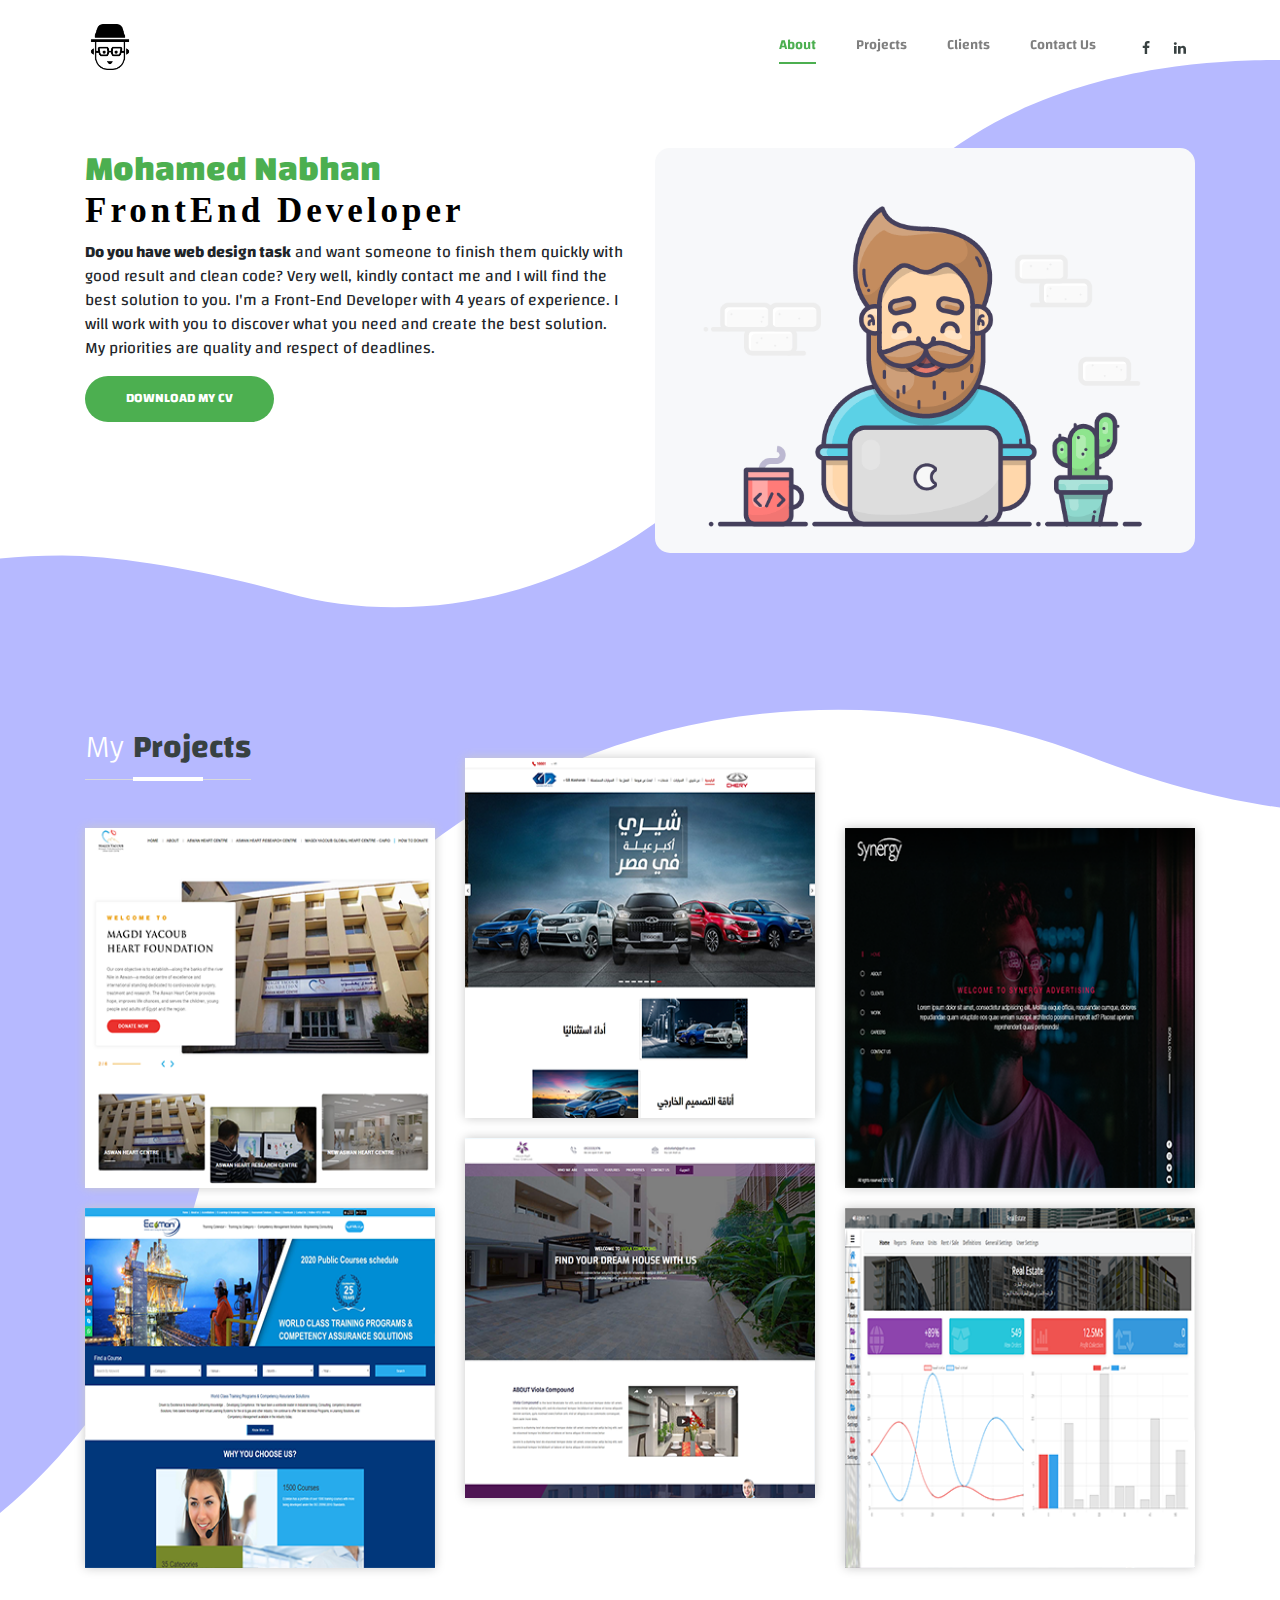
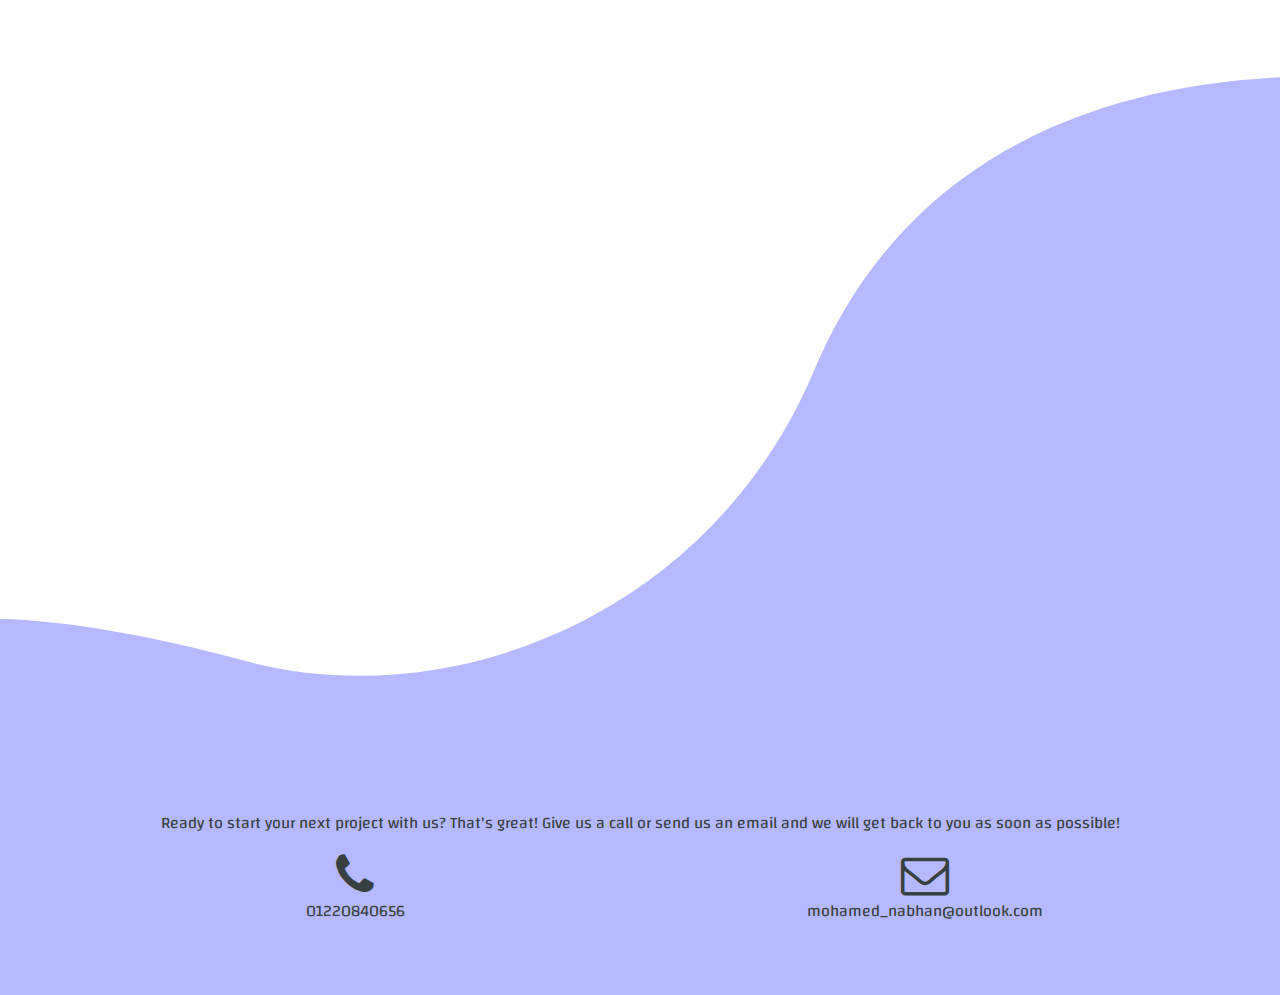
==== index.html @ 4a7d92b8 "Add Project" ====
<!DOCTYPE html>
<html lang="ar">

<head>
    <meta http-equiv="content-type" content="text/html; charset=utf-8">
    <meta name="format-detection" content="telephone=no">
    <meta name="viewport" content="width=device-width, initial-scale=1, maximum-scale=1, user-scalable=no">
    <link rel="shortcut icon" href="assets/images/favicon.ico">
    <title>Mohamed Nabhan</title>
    <link href="assets/css/main.css" rel="stylesheet" type="text/css">
    <link href="https://fonts.googleapis.com/css?family=Changa&display=swap" rel="stylesheet">

    <!--[if lt IE 9]>
    <script src="assets/js/html5shiv.min.js"></script>
    <script src="assets/js/respond.min.js"></script>
    <![endif]-->

</head>

<body>

    <a href="javascript:void(0)" class="scrollToTop"><i class="fa fa-angle-up"></i></a>

    <header id="about">

        <nav class="navbar navbar-expand-lg navbar-light  navbar fixed-top">
            <div class="container">
                <a class="navbar-brand" href="index.html">
                    <img src="assets/images/logo.png" alt="logo">
                </a>
                <button class="navbar-toggler" type="button" data-toggle="collapse"
                    data-target="#navbarSupportedContent" aria-controls="navbarSupportedContent" aria-expanded="false"
                    aria-label="Toggle navigation">
                    <span class="navbar-toggler-icon"></span>
                </button>
                <div class="collapse navbar-collapse " id="navbarSupportedContent">
                    <ul class="navbar-nav ml-auto">

                        <li class="nav-item">
                            <a class="nav-link " href="#about">About</a>
                        </li>
                        <li class="nav-item">
                            <a class="nav-link " href="#projects">Projects</a>
                        </li>
                        <li class="nav-item">
                            <a class="nav-link " href="#clients">clients</a>
                        </li>
                        <li class="nav-item">
                            <a class="nav-link " href="#contact">Contact Us</a>
                        </li>


                    </ul>
                </div>
                <div class="nav-social d-none d-sm-block">
                    <ul class="social_icon black noborder">
                        <li><a class="facebook" href="#"><i class="fa fa-facebook"></i> </a> </li>
                        <li><a class="dribble" href="#"><i class="fa fa-linkedin"></i> </a> </li>
                    </ul>
                </div>
            </div>
        </nav>

    </header>

    <section class="about padding">
        <div class="container">
            <div class="row">
                <!-- shape-projects -->
                <div class="col-md-6">
                    <div class="about-desc">
                        <h2>Mohamed Nabhan <mark>FrontEnd Developer</mark></h2>
                        <p><b>Do you have web design task</b> and want someone to finish them quickly with good result
                            and clean code?
                            Very well, kindly contact me and I will find the best solution to you.
                            I'm a Front-End Developer with 4 years of experience. I will work with you to discover what
                            you need and create the best solution. My priorities are quality and respect of deadlines.
                        </p>
                        <a target="_blank" href="assets/images/Mohamed-Nabhan.pdf" class="btn btn_primary">Download My
                            CV </a>
                    </div>
                </div>
                <!-- all cards -->
                <div class="col-md-6">
                    <img src="assets/images/about.gif" alt="" class="img-fluid">
                </div>
            </div>
        </div>
    </section>
    <section id="projects" class="projects padding">
        <div class="container">
            <h2 class="section-head color-dark wow fadeIn" data-wow-delay="500ms"
                style="visibility: visible; animation-delay: 500ms; animation-name: fadeIn;"><span
                    class="color-white">My </span> Projects <span class="underline bg-white"></span></h2>
            <div class="row">

                <div class="col-md-4 col-sm-12  ">
                    <!-- each project -->
                    <a target="_blank" href="https://myf-egypt.org/" title="">
                        <figure class="project">
                            <img src="assets/images/projects/myf.png" alt="" width="400" height="360"
                                class="img-responsive">
                            <!-- project-content -->
                            <figcaption class="project-content ">
                                <!--<time class="project-time">October 4th, 2018</time>-->
                                <h4 class="project-name">Dr/ Magdi Yaqouib Heart Foundation</h4>

                                <h6 class="project-category">EGYPT</h6>
                                <h6 class="project-category">Web Design</h6>
                            </figcaption>
                        </figure>
                    </a>
                    <!-- each project -->
                    <a target="_blank" href="https://www.ecomanonline.com/" title="">
                        <figure class="project">
                            <img src="assets/images/projects/ecoman.png" alt="" width="400" height="360"
                                class="img-responsive">
                            <!-- project-content -->
                            <figcaption class="project-content ">
                                <h4 class="project-name">ECOMAN Global Traning Center </h4>


                                <h6 class="project-category">UAE, USA, KSA</h6>
                                <h6 class="project-category">Web Design</h6>
                            </figcaption>
                        </figure>
                    </a>
                </div>
                <div class="col-md-4 col-sm-12  projets-up">
                    <a target="_blank" href="https://www.chery-eg.com/web/ar/" title="">
                        <figure class="project">
                            <img src="assets/images/projects/chery.png" alt="" width="400" height="360"
                                class="img-responsive">
                            <!-- project-content -->
                            <figcaption class="project-content ">
                                <h4 class="project-name">GHABBOUR AUTO CHERY Car Brand</h4>

                                <h6 class="project-category">EGYPT</h6>
                                <h6 class="project-category">Web Design</h6>
                            </figcaption>
                        </figure>
                    </a>
                    <!-- each project -->
                    <a target="_blank" href="https://www.viola-compound.com/en" title="">
                        <figure class="project">
                            <img src="assets/images/projects/viola.png" alt="" width="400" height="360"
                                class="img-responsive">
                            <!-- project-content -->
                            <figcaption class="project-content ">
                                <h4 class="project-name">VIOLA COMPOUND</h4>
                                <h6 class="project-category">KSA</h6>
                                <h6 class="project-category">Web Design</h6>
                            </figcaption>
                        </figure>
                    </a>
                    <!--
                        <a href="projects.html" class="all-projects">View All
                            <span class="fa fa-arrow-circle-right"></span></a> -->
                </div>
                <div class="col-md-4 col-sm-12 ">
                    <!-- each project -->
                    <a target="_blank" href="#" title="">
                        <figure class="project">
                            <img src="assets/images/projects/synergy.png" alt="" width="400" height="360"
                                class="img-responsive">
                            <!-- project-content -->
                            <figcaption class="project-content ">
                                <h4 class="project-name">SYNERGY ADVERTISING</h4>

                                <h6 class="project-category">EGYPT</h6>
                                <h6 class="project-category">Web Design</h6>
                            </figcaption>
                        </figure>
                    </a>
                    <!-- each project -->
                    <a target="_blank" href="#" title="">
                        <figure class="project">
                            <img src="assets/images/projects/real-estate-app.png" alt="" width="400" height="360"
                                class="img-responsive">
                            <!-- project-content -->
                            <figcaption class="project-content ">
                                <h4 class="project-name">REALESTATE WEB APP</h4>
                                <h6 class="project-category">KSA</h6>
                                <h6 class="project-category">Web Design</h6>
                            </figcaption>
                        </figure>
                    </a>
                </div>
            </div>
        </div>

    </section>
    <!-- clients-->
    <section id="clients" class="clients padding ">
        <div class="container">
            <div class="row">
                <div class="col-sm-12 text-center">
                    <h2 class="section-head color-dark wow fadeIn" data-wow-delay="500ms">Clients I worked with<span
                            class="underline"></span></h2>
                </div>
            </div>
            <div class="items-box row text-center">

                <div class="col-md-3 col-sm-6 wow fadeIn" data-wow-delay="300ms">
                    <div class="box">
                        <img src="assets/images/clients/myf.png" class="img-fluid">
                    </div>
                </div>
                <div class="col-md-3 col-sm-6 wow fadeIn" data-wow-delay="300ms">
                    <div class="box">
                        <img src="assets/images/clients/chery.png" class="img-fluid">
                    </div>
                </div>
                <div class="col-md-3 col-sm-6 wow fadeIn" data-wow-delay="300ms">
                    <div class="box">
                        <img src="assets/images/clients/Ghabbour.png" class="img-fluid">
                    </div>
                </div>
                <div class="col-md-3 col-sm-6 wow fadeIn" data-wow-delay="300ms">
                    <div class="box">
                        <img src="assets/images/clients/synergy.png" class="img-fluid">
                    </div>
                </div>
                <div class="col-md-3 col-sm-6 wow fadeIn" data-wow-delay="300ms">
                    <div class="box">
                        <img src="assets/images/clients/EM.png" class="img-fluid">
                    </div>
                </div>
                <div class="col-md-3 col-sm-6 wow fadeIn" data-wow-delay="300ms">
                    <div class="box">
                        <img src="assets/images/clients/ecoman.png" class="img-fluid">
                    </div>
                </div>

                <div class="col-md-3 col-sm-6 wow fadeIn" data-wow-delay="300ms">
                    <div class="box">
                        <img src="assets/images/clients/gm.png" class="img-fluid">
                    </div>
                </div>
                <div class="col-md-3 col-sm-6 wow fadeIn" data-wow-delay="300ms">
                    <div class="box">
                        <img src="assets/images/clients/microsoft.png" class="img-fluid">
                    </div>
                </div>


            </div>
        </div>
    </section>

    <!-- Start contact Section -->
    <section id="contact" class="">
        <div class="container">
            <div class="row">
                <div class="col-sm-12 text-center">
                    <h2 class="section-head color-dark wow fadeIn" data-wow-delay="500ms">Let's Get In Touch! <span
                            class="underline"></span></h2>
                    <p>Ready to start your next project with us? That's great! Give us a call or send us an email and we
                        will get back to you as soon as possible!</p>
                </div>
            </div>
            <div class="row text-center">

                <div class="col-md-6  ">
                    <i class="fa fa-phone fa-3x sr-contact"></i>
                    <p><a href="tel:+01220840656">01220840656</a></p>
                </div>
                <div class="col-md-6">
                    <i class="fa fa-envelope-o fa-3x sr-contact"></i>
                    <p><a href="mailto:mohamed_nabhan@outlook.com">
                            mohamed_nabhan@outlook.com</a></p>
                </div>
            </div>
        </div>
    </section>
    <!-- End contact Section -->

    <div class="copyright">
        <div class="container">
            <div class="row">
                <div class="col-md-12 text-center wow fadeInUp" data-wow-delay="300ms">
                    <p>Copyright &copy; 2020 <a href="https://www.facebook.com/Mohamed.Ashraf.Nabhan">Mohamed
                            Nabhan</a>. All Rights Reserved.</p>
                </div>
            </div>
        </div>
    </div>
    <script src="assets/js/jquery-3.3.1.min.js"></script>
    <script src="assets/js/popper.min.js"></script>
    <script src="assets/js/bootstrap.min.js"></script>

    <script src="assets/js/owl.carousel.min.js"></script>
    <script src="assets/js/jquery.cubeportfolio.min.js"></script>
    <script src="assets/js/jquery.fancybox.min.js"></script>
    <script src="assets/js/jquery.nicescroll.min.js"></script>
    <script src="assets/js/wow.min.js"></script>
    <script>
        new WOW().init();
    </script>
    <script src="assets/js/script.js"></script>

</body>

</html>
---- assets/css/main.css ----
@import url("bootstrap.min.css");

@import url("hover.css");

@import url("animate.css");

@import url("owl.carousel.min.css");

@import url("cubeportfolio.min.css");

@import url("jquery.fancybox.min.css");

@import url("style.css");

@import url("responsive.css");

@import url("font-awesome.min.css");
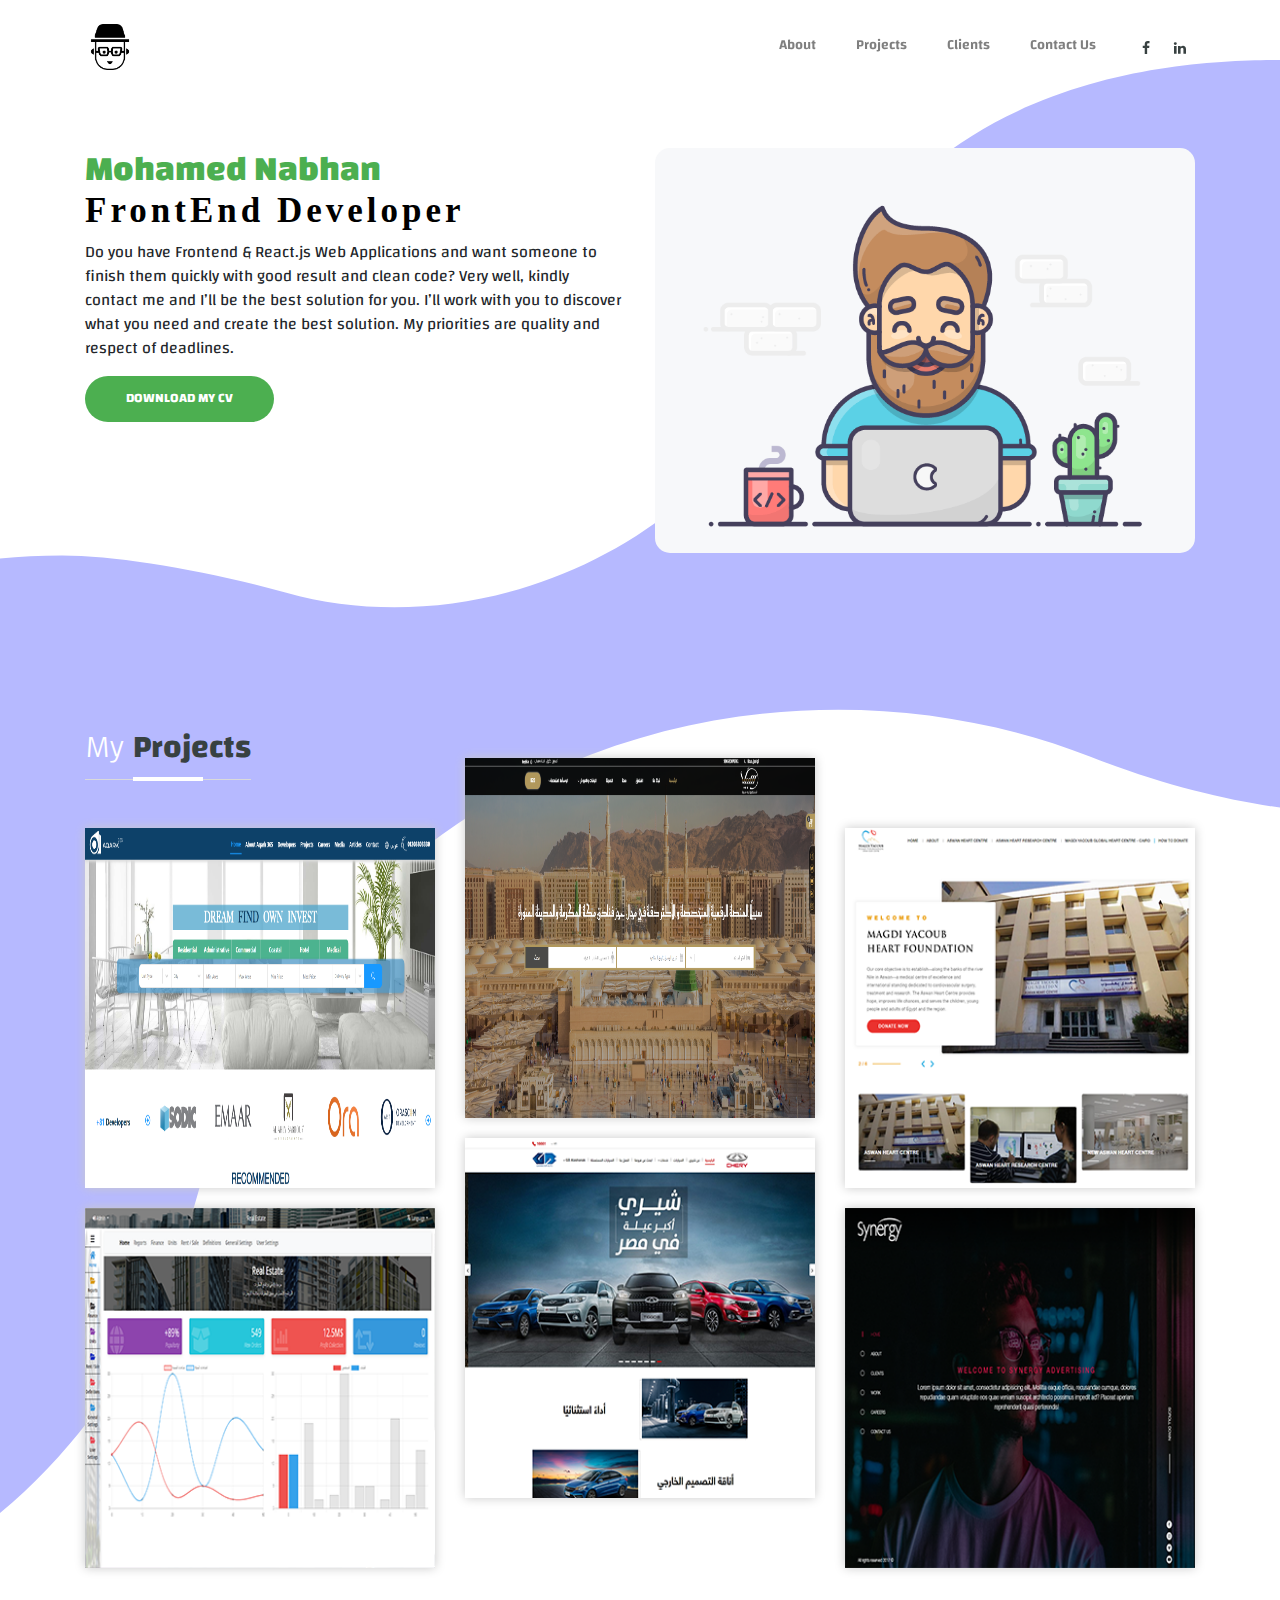
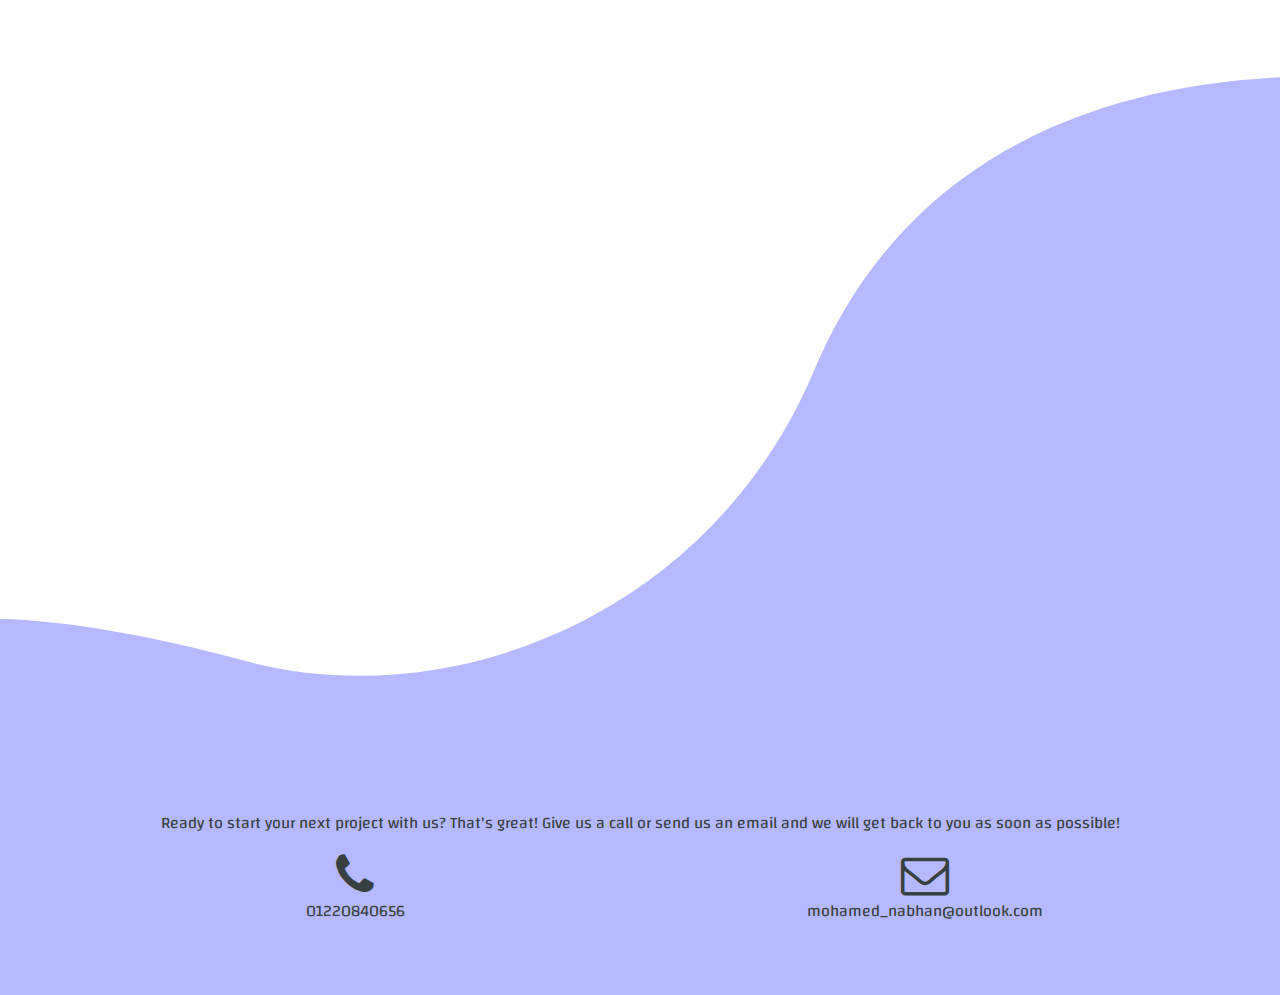
==== commit 7c92b7de: "[update] info" ====
--- a/index.html
+++ b/index.html
@@ -21,7 +21,7 @@
 
     <a href="javascript:void(0)" class="scrollToTop"><i class="fa fa-angle-up"></i></a>
 
-    <header id="about">
+    <header id="home">
 
         <nav class="navbar navbar-expand-lg navbar-light  navbar fixed-top">
             <div class="container">
@@ -70,11 +70,9 @@
                 <div class="col-md-6">
                     <div class="about-desc">
                         <h2>Mohamed Nabhan <mark>FrontEnd Developer</mark></h2>
-                        <p><b>Do you have web design task</b> and want someone to finish them quickly with good result
-                            and clean code?
-                            Very well, kindly contact me and I will find the best solution to you.
-                            I'm a Front-End Developer with 4 years of experience. I will work with you to discover what
-                            you need and create the best solution. My priorities are quality and respect of deadlines.
+                        <p>
+                            Do you have Frontend & React.js Web Applications and want someone  to finish them quickly  with good result  and clean code? Very well, kindly contact me and I’ll be the best solution for you.  I’ll work with you to discover what you need and create the best solution. My priorities are quality and respect of deadlines.
+                            
                         </p>
                         <a target="_blank" href="assets/images/Mohamed-Nabhan.pdf" class="btn btn_primary">Download My
                             CV </a>
@@ -95,85 +93,23 @@
             <div class="row">
 
                 <div class="col-md-4 col-sm-12  ">
-                    <!-- each project -->
-                    <a target="_blank" href="https://myf-egypt.org/" title="">
-                        <figure class="project">
-                            <img src="assets/images/projects/myf.png" alt="" width="400" height="360"
-                                class="img-responsive">
-                            <!-- project-content -->
-                            <figcaption class="project-content ">
-                                <!--<time class="project-time">October 4th, 2018</time>-->
-                                <h4 class="project-name">Dr/ Magdi Yaqouib Heart Foundation</h4>
-
-                                <h6 class="project-category">EGYPT</h6>
-                                <h6 class="project-category">Web Design</h6>
-                            </figcaption>
-                        </figure>
-                    </a>
-                    <!-- each project -->
-                    <a target="_blank" href="https://www.ecomanonline.com/" title="">
-                        <figure class="project">
-                            <img src="assets/images/projects/ecoman.png" alt="" width="400" height="360"
-                                class="img-responsive">
-                            <!-- project-content -->
-                            <figcaption class="project-content ">
-                                <h4 class="project-name">ECOMAN Global Traning Center </h4>
-
-
-                                <h6 class="project-category">UAE, USA, KSA</h6>
-                                <h6 class="project-category">Web Design</h6>
-                            </figcaption>
-                        </figure>
-                    </a>
-                </div>
-                <div class="col-md-4 col-sm-12  projets-up">
-                    <a target="_blank" href="https://www.chery-eg.com/web/ar/" title="">
-                        <figure class="project">
-                            <img src="assets/images/projects/chery.png" alt="" width="400" height="360"
-                                class="img-responsive">
-                            <!-- project-content -->
-                            <figcaption class="project-content ">
-                                <h4 class="project-name">GHABBOUR AUTO CHERY Car Brand</h4>
-
-                                <h6 class="project-category">EGYPT</h6>
-                                <h6 class="project-category">Web Design</h6>
-                            </figcaption>
-                        </figure>
-                    </a>
-                    <!-- each project -->
-                    <a target="_blank" href="https://www.viola-compound.com/en" title="">
-                        <figure class="project">
-                            <img src="assets/images/projects/viola.png" alt="" width="400" height="360"
-                                class="img-responsive">
-                            <!-- project-content -->
-                            <figcaption class="project-content ">
-                                <h4 class="project-name">VIOLA COMPOUND</h4>
-                                <h6 class="project-category">KSA</h6>
-                                <h6 class="project-category">Web Design</h6>
-                            </figcaption>
-                        </figure>
-                    </a>
-                    <!--
-                        <a href="projects.html" class="all-projects">View All
-                            <span class="fa fa-arrow-circle-right"></span></a> -->
-                </div>
-                <div class="col-md-4 col-sm-12 ">
-                    <!-- each project -->
-                    <a target="_blank" href="#" title="">
-                        <figure class="project">
-                            <img src="assets/images/projects/synergy.png" alt="" width="400" height="360"
-                                class="img-responsive">
-                            <!-- project-content -->
-                            <figcaption class="project-content ">
-                                <h4 class="project-name">SYNERGY ADVERTISING</h4>
-
-                                <h6 class="project-category">EGYPT</h6>
-                                <h6 class="project-category">Web Design</h6>
-                            </figcaption>
-                        </figure>
-                    </a>
-                    <!-- each project -->
-                    <a target="_blank" href="#" title="">
+                     <!-- each project -->
+                     <a target="_blank" href="https://aqark365.com/" title="">
+                        <figure class="project">
+                            <img src="assets/images/projects/aqark365.png" alt="" width="400" height="360"
+                                class="img-responsive">
+                            <!-- project-content -->
+                            <figcaption class="project-content ">
+                                <h4 class="project-name">Real-Estate Platform-Next.js</h4>
+
+
+                                <h6 class="project-category">Egypt</h6>
+                                <h6 class="project-category">Next.js</h6>
+                            </figcaption>
+                        </figure>
+                    </a>
+                     <!-- each project -->
+                     <a target="_blank" href="#" title="">
                         <figure class="project">
                             <img src="assets/images/projects/real-estate-app.png" alt="" width="400" height="360"
                                 class="img-responsive">
@@ -185,6 +121,71 @@
                             </figcaption>
                         </figure>
                     </a>
+                    
+                   
+                </div>
+                <div class="col-md-4 col-sm-12  projets-up">
+                     <!-- each project -->
+                     <a target="_blank" href="https://www.sabeelan.com/" title="">
+                        <figure class="project">
+                            <img src="assets/images/projects/sabeelan.png" alt="" width="400" height="360"
+                                class="img-responsive">
+                            <!-- project-content -->
+                            <figcaption class="project-content ">
+                                <h4 class="project-name">Sabeelan Website - Next.js</h4>
+                                <h6 class="project-category">KSA</h6>
+                                <h6 class="project-category">Next.js</h6>
+                            </figcaption>
+                        </figure>
+                    </a>
+                    <a target="_blank" href="https://www.chery-eg.com/web/ar/" title="">
+                        <figure class="project">
+                            <img src="assets/images/projects/chery.png" alt="" width="400" height="360"
+                                class="img-responsive">
+                            <!-- project-content -->
+                            <figcaption class="project-content ">
+                                <h4 class="project-name">GHABBOUR AUTO CHERY Car Brand</h4>
+
+                                <h6 class="project-category">EGYPT</h6>
+                                <h6 class="project-category">Web Design</h6>
+                            </figcaption>
+                        </figure>
+                    </a>
+                   
+
+                   
+                </div>
+                <div class="col-md-4 col-sm-12 ">
+                     <!-- each project -->
+                     <a target="_blank" href="https://myf-egypt.org/" title="">
+                        <figure class="project">
+                            <img src="assets/images/projects/myf.png" alt="" width="400" height="360"
+                                class="img-responsive">
+                            <!-- project-content -->
+                            <figcaption class="project-content ">
+                                <!--<time class="project-time">October 4th, 2018</time>-->
+                                <h4 class="project-name">Dr/ Magdi Yaqouib Heart Foundation</h4>
+
+                                <h6 class="project-category">EGYPT</h6>
+                                <h6 class="project-category">Web Design</h6>
+                            </figcaption>
+                        </figure>
+                    </a>
+                    <!-- each project -->
+                    <a target="_blank" href="#" title="">
+                        <figure class="project">
+                            <img src="assets/images/projects/synergy.png" alt="" width="400" height="360"
+                                class="img-responsive">
+                            <!-- project-content -->
+                            <figcaption class="project-content ">
+                                <h4 class="project-name">SYNERGY ADVERTISING</h4>
+
+                                <h6 class="project-category">EGYPT</h6>
+                                <h6 class="project-category">Web Design</h6>
+                            </figcaption>
+                        </figure>
+                    </a>
+                   
                 </div>
             </div>
         </div>
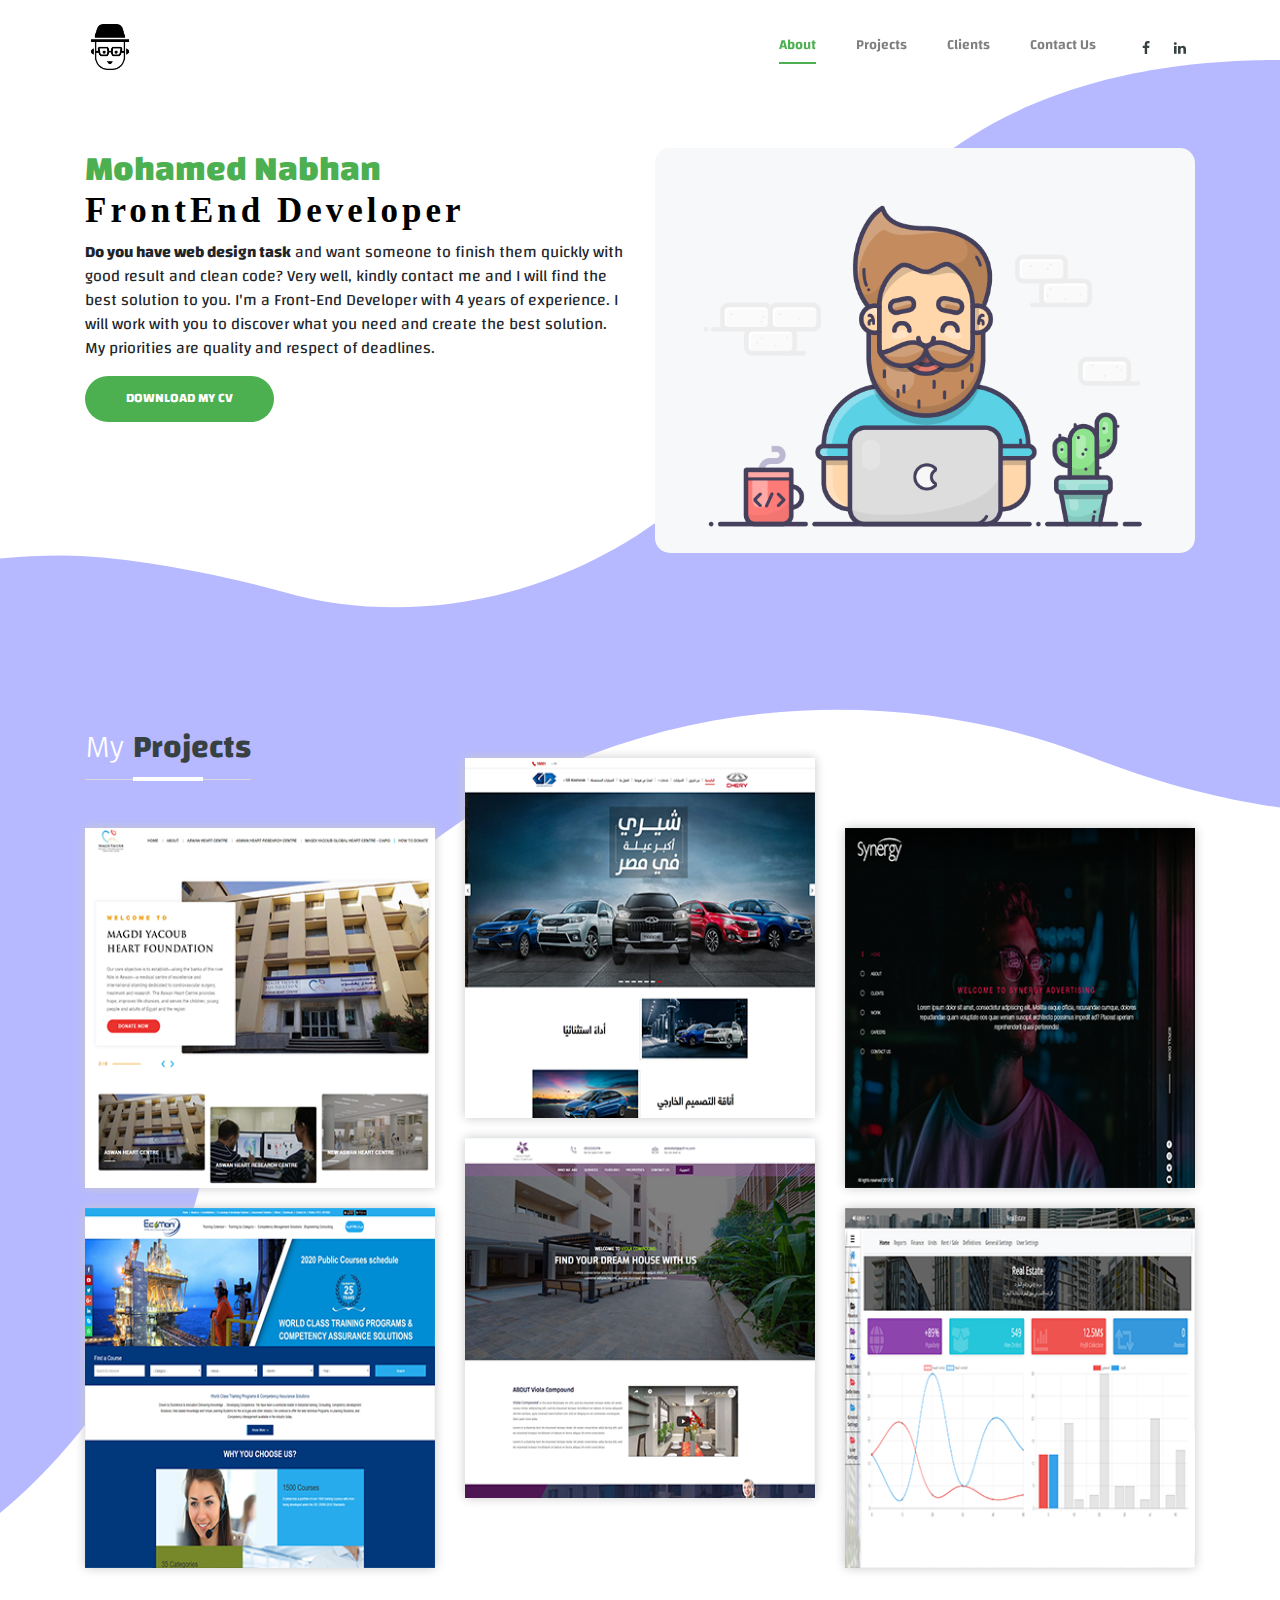
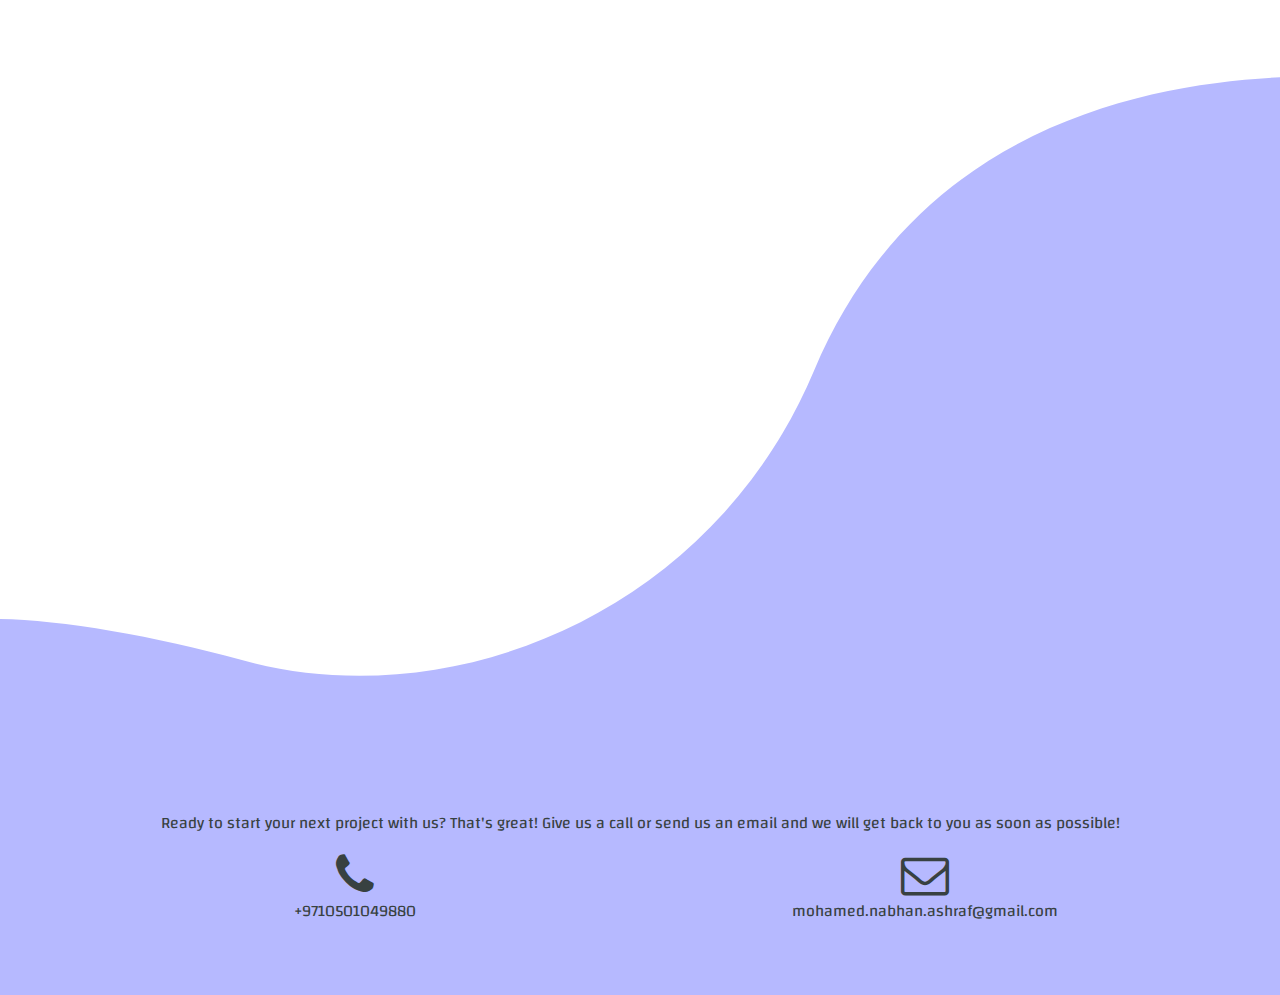
==== commit 521ca001: "Edit Contacts" ====
--- a/index.html
+++ b/index.html
@@ -21,7 +21,7 @@
 
     <a href="javascript:void(0)" class="scrollToTop"><i class="fa fa-angle-up"></i></a>
 
-    <header id="home">
+    <header id="about">
 
         <nav class="navbar navbar-expand-lg navbar-light  navbar fixed-top">
             <div class="container">
@@ -70,9 +70,11 @@
                 <div class="col-md-6">
                     <div class="about-desc">
                         <h2>Mohamed Nabhan <mark>FrontEnd Developer</mark></h2>
-                        <p>
-                            Do you have Frontend & React.js Web Applications and want someone  to finish them quickly  with good result  and clean code? Very well, kindly contact me and I’ll be the best solution for you.  I’ll work with you to discover what you need and create the best solution. My priorities are quality and respect of deadlines.
-                            
+                        <p><b>Do you have web design task</b> and want someone to finish them quickly with good result
+                            and clean code?
+                            Very well, kindly contact me and I will find the best solution to you.
+                            I'm a Front-End Developer with 4 years of experience. I will work with you to discover what
+                            you need and create the best solution. My priorities are quality and respect of deadlines.
                         </p>
                         <a target="_blank" href="assets/images/Mohamed-Nabhan.pdf" class="btn btn_primary">Download My
                             CV </a>
@@ -93,23 +95,85 @@
             <div class="row">
 
                 <div class="col-md-4 col-sm-12  ">
-                     <!-- each project -->
-                     <a target="_blank" href="https://aqark365.com/" title="">
-                        <figure class="project">
-                            <img src="assets/images/projects/aqark365.png" alt="" width="400" height="360"
-                                class="img-responsive">
-                            <!-- project-content -->
-                            <figcaption class="project-content ">
-                                <h4 class="project-name">Real-Estate Platform-Next.js</h4>
-
-
-                                <h6 class="project-category">Egypt</h6>
-                                <h6 class="project-category">Next.js</h6>
-                            </figcaption>
-                        </figure>
-                    </a>
-                     <!-- each project -->
-                     <a target="_blank" href="#" title="">
+                    <!-- each project -->
+                    <a target="_blank" href="https://myf-egypt.org/" title="">
+                        <figure class="project">
+                            <img src="assets/images/projects/myf.png" alt="" width="400" height="360"
+                                class="img-responsive">
+                            <!-- project-content -->
+                            <figcaption class="project-content ">
+                                <!--<time class="project-time">October 4th, 2018</time>-->
+                                <h4 class="project-name">Dr/ Magdi Yaqouib Heart Foundation</h4>
+
+                                <h6 class="project-category">EGYPT</h6>
+                                <h6 class="project-category">Web Design</h6>
+                            </figcaption>
+                        </figure>
+                    </a>
+                    <!-- each project -->
+                    <a target="_blank" href="https://www.ecomanonline.com/" title="">
+                        <figure class="project">
+                            <img src="assets/images/projects/ecoman.png" alt="" width="400" height="360"
+                                class="img-responsive">
+                            <!-- project-content -->
+                            <figcaption class="project-content ">
+                                <h4 class="project-name">ECOMAN Global Traning Center </h4>
+
+
+                                <h6 class="project-category">UAE, USA, KSA</h6>
+                                <h6 class="project-category">Web Design</h6>
+                            </figcaption>
+                        </figure>
+                    </a>
+                </div>
+                <div class="col-md-4 col-sm-12  projets-up">
+                    <a target="_blank" href="https://www.chery-eg.com/web/ar/" title="">
+                        <figure class="project">
+                            <img src="assets/images/projects/chery.png" alt="" width="400" height="360"
+                                class="img-responsive">
+                            <!-- project-content -->
+                            <figcaption class="project-content ">
+                                <h4 class="project-name">GHABBOUR AUTO CHERY Car Brand</h4>
+
+                                <h6 class="project-category">EGYPT</h6>
+                                <h6 class="project-category">Web Design</h6>
+                            </figcaption>
+                        </figure>
+                    </a>
+                    <!-- each project -->
+                    <a target="_blank" href="https://www.viola-compound.com/en" title="">
+                        <figure class="project">
+                            <img src="assets/images/projects/viola.png" alt="" width="400" height="360"
+                                class="img-responsive">
+                            <!-- project-content -->
+                            <figcaption class="project-content ">
+                                <h4 class="project-name">VIOLA COMPOUND</h4>
+                                <h6 class="project-category">KSA</h6>
+                                <h6 class="project-category">Web Design</h6>
+                            </figcaption>
+                        </figure>
+                    </a>
+                    <!--
+                        <a href="projects.html" class="all-projects">View All
+                            <span class="fa fa-arrow-circle-right"></span></a> -->
+                </div>
+                <div class="col-md-4 col-sm-12 ">
+                    <!-- each project -->
+                    <a target="_blank" href="#" title="">
+                        <figure class="project">
+                            <img src="assets/images/projects/synergy.png" alt="" width="400" height="360"
+                                class="img-responsive">
+                            <!-- project-content -->
+                            <figcaption class="project-content ">
+                                <h4 class="project-name">SYNERGY ADVERTISING</h4>
+
+                                <h6 class="project-category">EGYPT</h6>
+                                <h6 class="project-category">Web Design</h6>
+                            </figcaption>
+                        </figure>
+                    </a>
+                    <!-- each project -->
+                    <a target="_blank" href="#" title="">
                         <figure class="project">
                             <img src="assets/images/projects/real-estate-app.png" alt="" width="400" height="360"
                                 class="img-responsive">
@@ -121,71 +185,6 @@
                             </figcaption>
                         </figure>
                     </a>
-                    
-                   
-                </div>
-                <div class="col-md-4 col-sm-12  projets-up">
-                     <!-- each project -->
-                     <a target="_blank" href="https://www.sabeelan.com/" title="">
-                        <figure class="project">
-                            <img src="assets/images/projects/sabeelan.png" alt="" width="400" height="360"
-                                class="img-responsive">
-                            <!-- project-content -->
-                            <figcaption class="project-content ">
-                                <h4 class="project-name">Sabeelan Website - Next.js</h4>
-                                <h6 class="project-category">KSA</h6>
-                                <h6 class="project-category">Next.js</h6>
-                            </figcaption>
-                        </figure>
-                    </a>
-                    <a target="_blank" href="https://www.chery-eg.com/web/ar/" title="">
-                        <figure class="project">
-                            <img src="assets/images/projects/chery.png" alt="" width="400" height="360"
-                                class="img-responsive">
-                            <!-- project-content -->
-                            <figcaption class="project-content ">
-                                <h4 class="project-name">GHABBOUR AUTO CHERY Car Brand</h4>
-
-                                <h6 class="project-category">EGYPT</h6>
-                                <h6 class="project-category">Web Design</h6>
-                            </figcaption>
-                        </figure>
-                    </a>
-                   
-
-                   
-                </div>
-                <div class="col-md-4 col-sm-12 ">
-                     <!-- each project -->
-                     <a target="_blank" href="https://myf-egypt.org/" title="">
-                        <figure class="project">
-                            <img src="assets/images/projects/myf.png" alt="" width="400" height="360"
-                                class="img-responsive">
-                            <!-- project-content -->
-                            <figcaption class="project-content ">
-                                <!--<time class="project-time">October 4th, 2018</time>-->
-                                <h4 class="project-name">Dr/ Magdi Yaqouib Heart Foundation</h4>
-
-                                <h6 class="project-category">EGYPT</h6>
-                                <h6 class="project-category">Web Design</h6>
-                            </figcaption>
-                        </figure>
-                    </a>
-                    <!-- each project -->
-                    <a target="_blank" href="#" title="">
-                        <figure class="project">
-                            <img src="assets/images/projects/synergy.png" alt="" width="400" height="360"
-                                class="img-responsive">
-                            <!-- project-content -->
-                            <figcaption class="project-content ">
-                                <h4 class="project-name">SYNERGY ADVERTISING</h4>
-
-                                <h6 class="project-category">EGYPT</h6>
-                                <h6 class="project-category">Web Design</h6>
-                            </figcaption>
-                        </figure>
-                    </a>
-                   
                 </div>
             </div>
         </div>
@@ -264,12 +263,12 @@
 
                 <div class="col-md-6  ">
                     <i class="fa fa-phone fa-3x sr-contact"></i>
-                    <p><a href="tel:+01220840656">01220840656</a></p>
+                    <p><a href="tel:+9710501049880">+9710501049880</a></p>
                 </div>
                 <div class="col-md-6">
                     <i class="fa fa-envelope-o fa-3x sr-contact"></i>
-                    <p><a href="mailto:mohamed_nabhan@outlook.com">
-                            mohamed_nabhan@outlook.com</a></p>
+                    <p><a href="mailto:mohamed.nabhan.ashraf@gmail.com">
+                        mohamed.nabhan.ashraf@gmail.com</a></p>
                 </div>
             </div>
         </div>
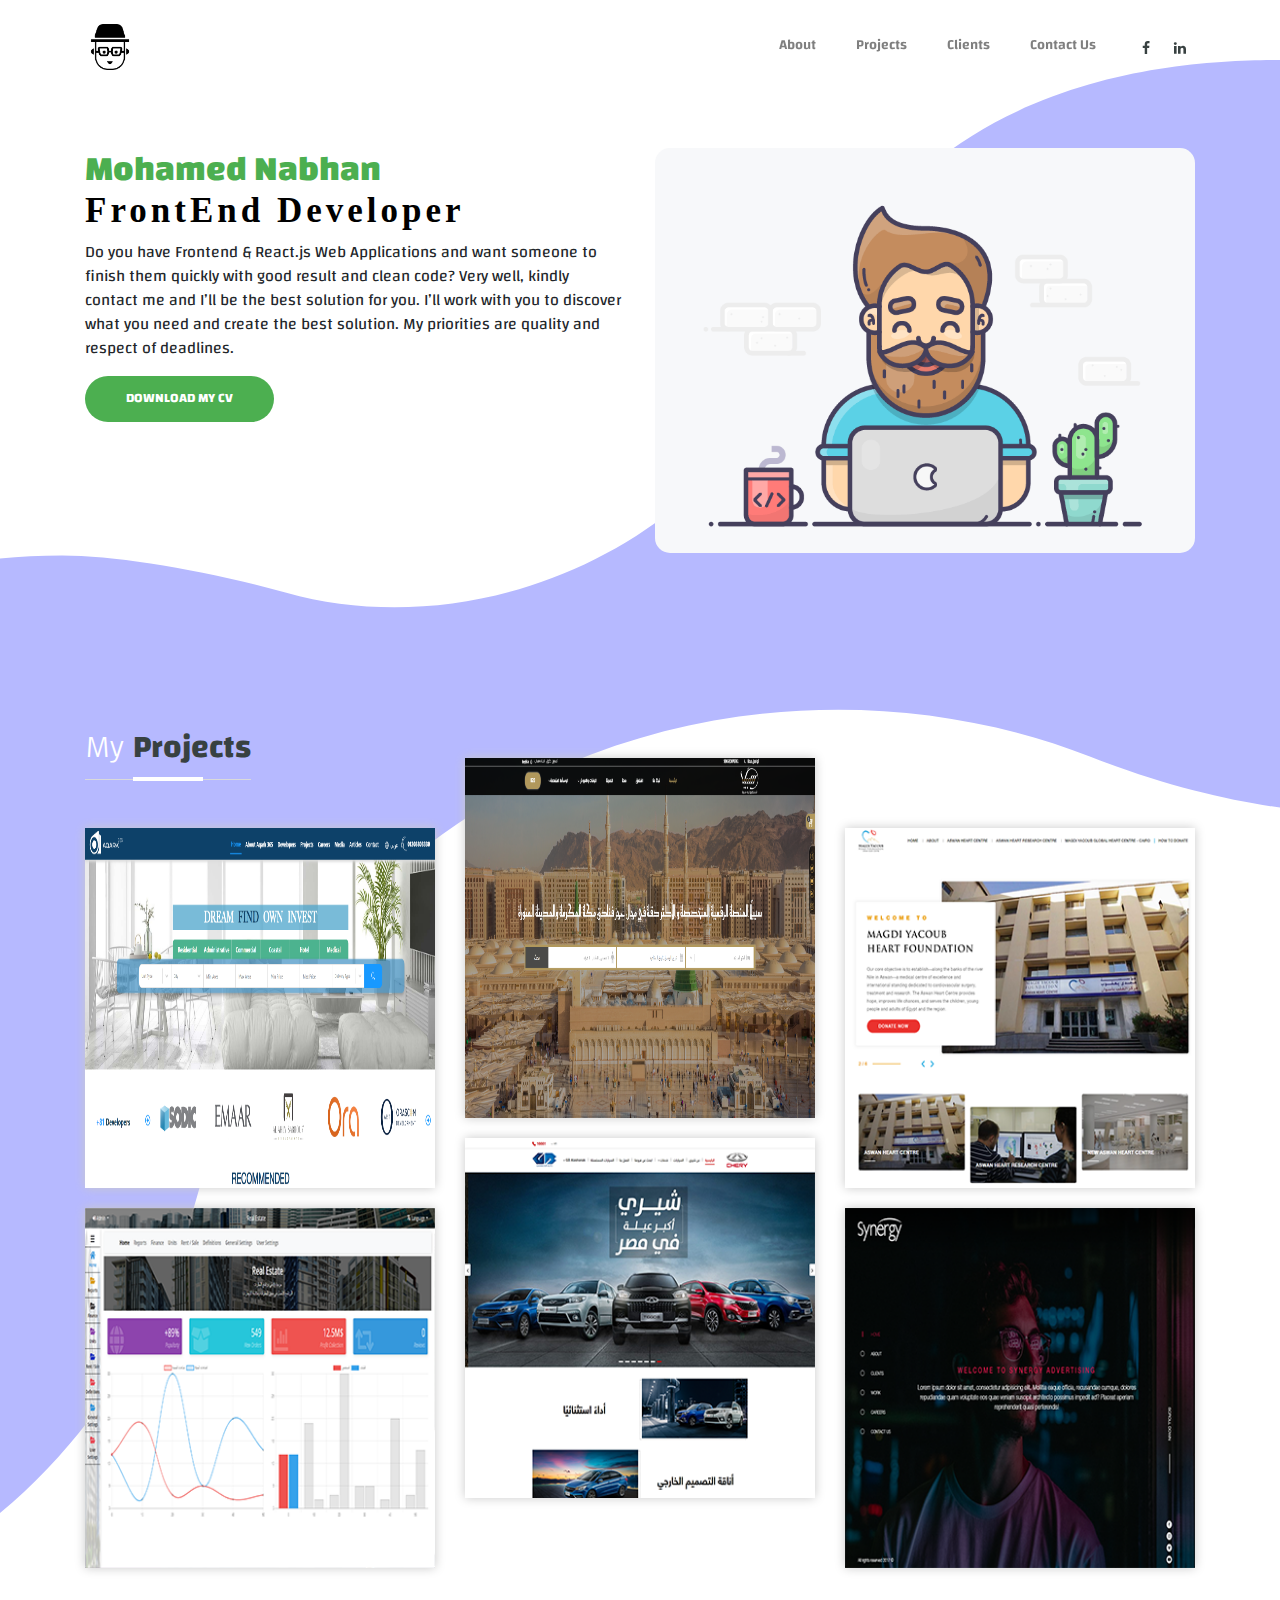
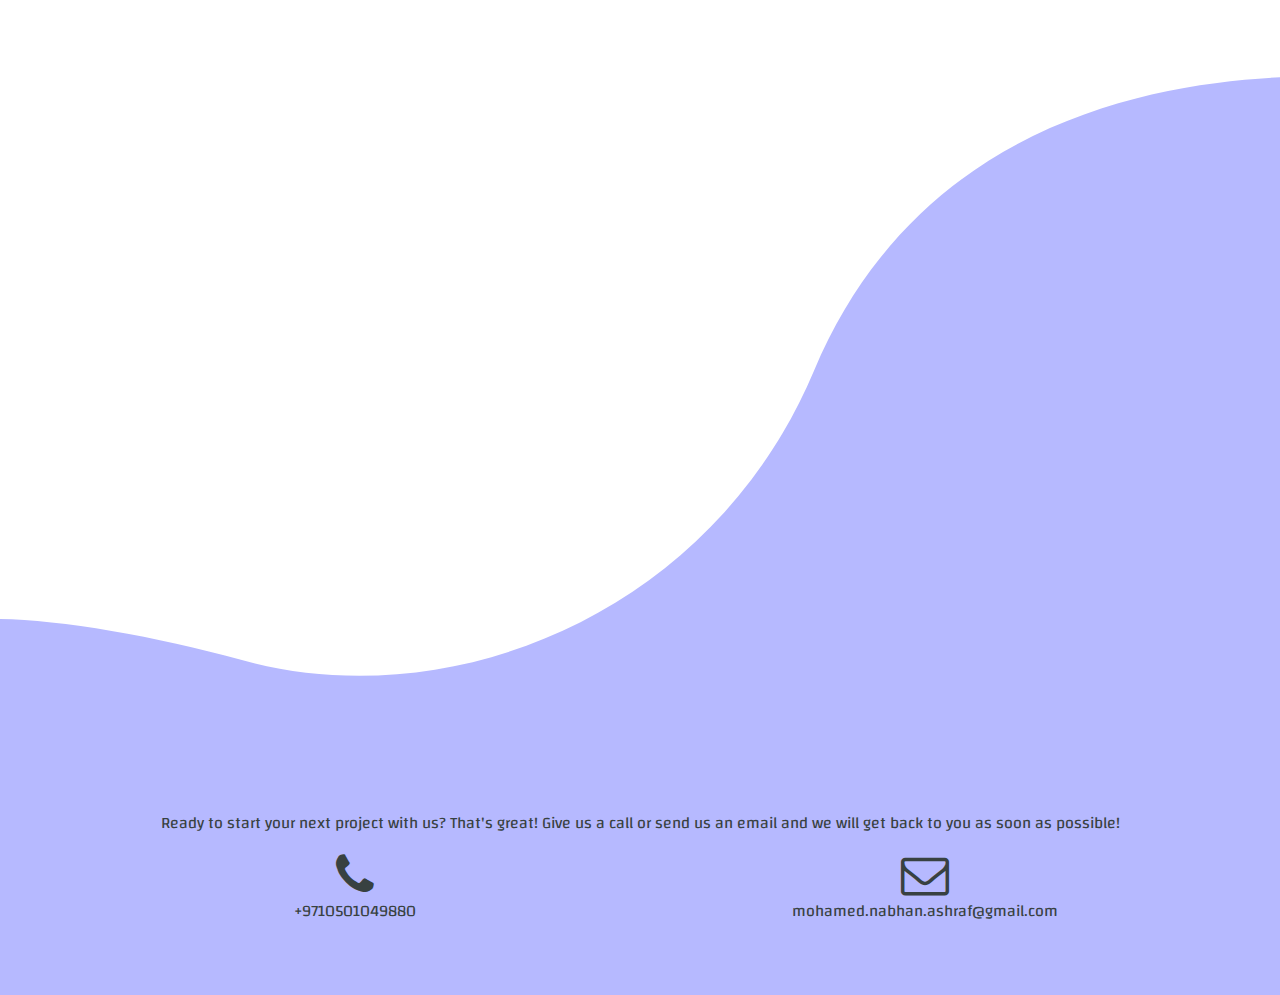
==== commit c9c60fe2: "Merge branch 'main' of https://github.com/MohamedNabhan/Mohamed-Nabhan into main" ====
--- a/index.html
+++ b/index.html
@@ -21,7 +21,7 @@
 
     <a href="javascript:void(0)" class="scrollToTop"><i class="fa fa-angle-up"></i></a>
 
-    <header id="about">
+    <header id="home">
 
         <nav class="navbar navbar-expand-lg navbar-light  navbar fixed-top">
             <div class="container">
@@ -70,11 +70,9 @@
                 <div class="col-md-6">
                     <div class="about-desc">
                         <h2>Mohamed Nabhan <mark>FrontEnd Developer</mark></h2>
-                        <p><b>Do you have web design task</b> and want someone to finish them quickly with good result
-                            and clean code?
-                            Very well, kindly contact me and I will find the best solution to you.
-                            I'm a Front-End Developer with 4 years of experience. I will work with you to discover what
-                            you need and create the best solution. My priorities are quality and respect of deadlines.
+                        <p>
+                            Do you have Frontend & React.js Web Applications and want someone  to finish them quickly  with good result  and clean code? Very well, kindly contact me and I’ll be the best solution for you.  I’ll work with you to discover what you need and create the best solution. My priorities are quality and respect of deadlines.
+                            
                         </p>
                         <a target="_blank" href="assets/images/Mohamed-Nabhan.pdf" class="btn btn_primary">Download My
                             CV </a>
@@ -95,85 +93,23 @@
             <div class="row">
 
                 <div class="col-md-4 col-sm-12  ">
-                    <!-- each project -->
-                    <a target="_blank" href="https://myf-egypt.org/" title="">
-                        <figure class="project">
-                            <img src="assets/images/projects/myf.png" alt="" width="400" height="360"
-                                class="img-responsive">
-                            <!-- project-content -->
-                            <figcaption class="project-content ">
-                                <!--<time class="project-time">October 4th, 2018</time>-->
-                                <h4 class="project-name">Dr/ Magdi Yaqouib Heart Foundation</h4>
-
-                                <h6 class="project-category">EGYPT</h6>
-                                <h6 class="project-category">Web Design</h6>
-                            </figcaption>
-                        </figure>
-                    </a>
-                    <!-- each project -->
-                    <a target="_blank" href="https://www.ecomanonline.com/" title="">
-                        <figure class="project">
-                            <img src="assets/images/projects/ecoman.png" alt="" width="400" height="360"
-                                class="img-responsive">
-                            <!-- project-content -->
-                            <figcaption class="project-content ">
-                                <h4 class="project-name">ECOMAN Global Traning Center </h4>
-
-
-                                <h6 class="project-category">UAE, USA, KSA</h6>
-                                <h6 class="project-category">Web Design</h6>
-                            </figcaption>
-                        </figure>
-                    </a>
-                </div>
-                <div class="col-md-4 col-sm-12  projets-up">
-                    <a target="_blank" href="https://www.chery-eg.com/web/ar/" title="">
-                        <figure class="project">
-                            <img src="assets/images/projects/chery.png" alt="" width="400" height="360"
-                                class="img-responsive">
-                            <!-- project-content -->
-                            <figcaption class="project-content ">
-                                <h4 class="project-name">GHABBOUR AUTO CHERY Car Brand</h4>
-
-                                <h6 class="project-category">EGYPT</h6>
-                                <h6 class="project-category">Web Design</h6>
-                            </figcaption>
-                        </figure>
-                    </a>
-                    <!-- each project -->
-                    <a target="_blank" href="https://www.viola-compound.com/en" title="">
-                        <figure class="project">
-                            <img src="assets/images/projects/viola.png" alt="" width="400" height="360"
-                                class="img-responsive">
-                            <!-- project-content -->
-                            <figcaption class="project-content ">
-                                <h4 class="project-name">VIOLA COMPOUND</h4>
-                                <h6 class="project-category">KSA</h6>
-                                <h6 class="project-category">Web Design</h6>
-                            </figcaption>
-                        </figure>
-                    </a>
-                    <!--
-                        <a href="projects.html" class="all-projects">View All
-                            <span class="fa fa-arrow-circle-right"></span></a> -->
-                </div>
-                <div class="col-md-4 col-sm-12 ">
-                    <!-- each project -->
-                    <a target="_blank" href="#" title="">
-                        <figure class="project">
-                            <img src="assets/images/projects/synergy.png" alt="" width="400" height="360"
-                                class="img-responsive">
-                            <!-- project-content -->
-                            <figcaption class="project-content ">
-                                <h4 class="project-name">SYNERGY ADVERTISING</h4>
-
-                                <h6 class="project-category">EGYPT</h6>
-                                <h6 class="project-category">Web Design</h6>
-                            </figcaption>
-                        </figure>
-                    </a>
-                    <!-- each project -->
-                    <a target="_blank" href="#" title="">
+                     <!-- each project -->
+                     <a target="_blank" href="https://aqark365.com/" title="">
+                        <figure class="project">
+                            <img src="assets/images/projects/aqark365.png" alt="" width="400" height="360"
+                                class="img-responsive">
+                            <!-- project-content -->
+                            <figcaption class="project-content ">
+                                <h4 class="project-name">Real-Estate Platform-Next.js</h4>
+
+
+                                <h6 class="project-category">Egypt</h6>
+                                <h6 class="project-category">Next.js</h6>
+                            </figcaption>
+                        </figure>
+                    </a>
+                     <!-- each project -->
+                     <a target="_blank" href="#" title="">
                         <figure class="project">
                             <img src="assets/images/projects/real-estate-app.png" alt="" width="400" height="360"
                                 class="img-responsive">
@@ -185,6 +121,71 @@
                             </figcaption>
                         </figure>
                     </a>
+                    
+                   
+                </div>
+                <div class="col-md-4 col-sm-12  projets-up">
+                     <!-- each project -->
+                     <a target="_blank" href="https://www.sabeelan.com/" title="">
+                        <figure class="project">
+                            <img src="assets/images/projects/sabeelan.png" alt="" width="400" height="360"
+                                class="img-responsive">
+                            <!-- project-content -->
+                            <figcaption class="project-content ">
+                                <h4 class="project-name">Sabeelan Website - Next.js</h4>
+                                <h6 class="project-category">KSA</h6>
+                                <h6 class="project-category">Next.js</h6>
+                            </figcaption>
+                        </figure>
+                    </a>
+                    <a target="_blank" href="https://www.chery-eg.com/web/ar/" title="">
+                        <figure class="project">
+                            <img src="assets/images/projects/chery.png" alt="" width="400" height="360"
+                                class="img-responsive">
+                            <!-- project-content -->
+                            <figcaption class="project-content ">
+                                <h4 class="project-name">GHABBOUR AUTO CHERY Car Brand</h4>
+
+                                <h6 class="project-category">EGYPT</h6>
+                                <h6 class="project-category">Web Design</h6>
+                            </figcaption>
+                        </figure>
+                    </a>
+                   
+
+                   
+                </div>
+                <div class="col-md-4 col-sm-12 ">
+                     <!-- each project -->
+                     <a target="_blank" href="https://myf-egypt.org/" title="">
+                        <figure class="project">
+                            <img src="assets/images/projects/myf.png" alt="" width="400" height="360"
+                                class="img-responsive">
+                            <!-- project-content -->
+                            <figcaption class="project-content ">
+                                <!--<time class="project-time">October 4th, 2018</time>-->
+                                <h4 class="project-name">Dr/ Magdi Yaqouib Heart Foundation</h4>
+
+                                <h6 class="project-category">EGYPT</h6>
+                                <h6 class="project-category">Web Design</h6>
+                            </figcaption>
+                        </figure>
+                    </a>
+                    <!-- each project -->
+                    <a target="_blank" href="#" title="">
+                        <figure class="project">
+                            <img src="assets/images/projects/synergy.png" alt="" width="400" height="360"
+                                class="img-responsive">
+                            <!-- project-content -->
+                            <figcaption class="project-content ">
+                                <h4 class="project-name">SYNERGY ADVERTISING</h4>
+
+                                <h6 class="project-category">EGYPT</h6>
+                                <h6 class="project-category">Web Design</h6>
+                            </figcaption>
+                        </figure>
+                    </a>
+                   
                 </div>
             </div>
         </div>
